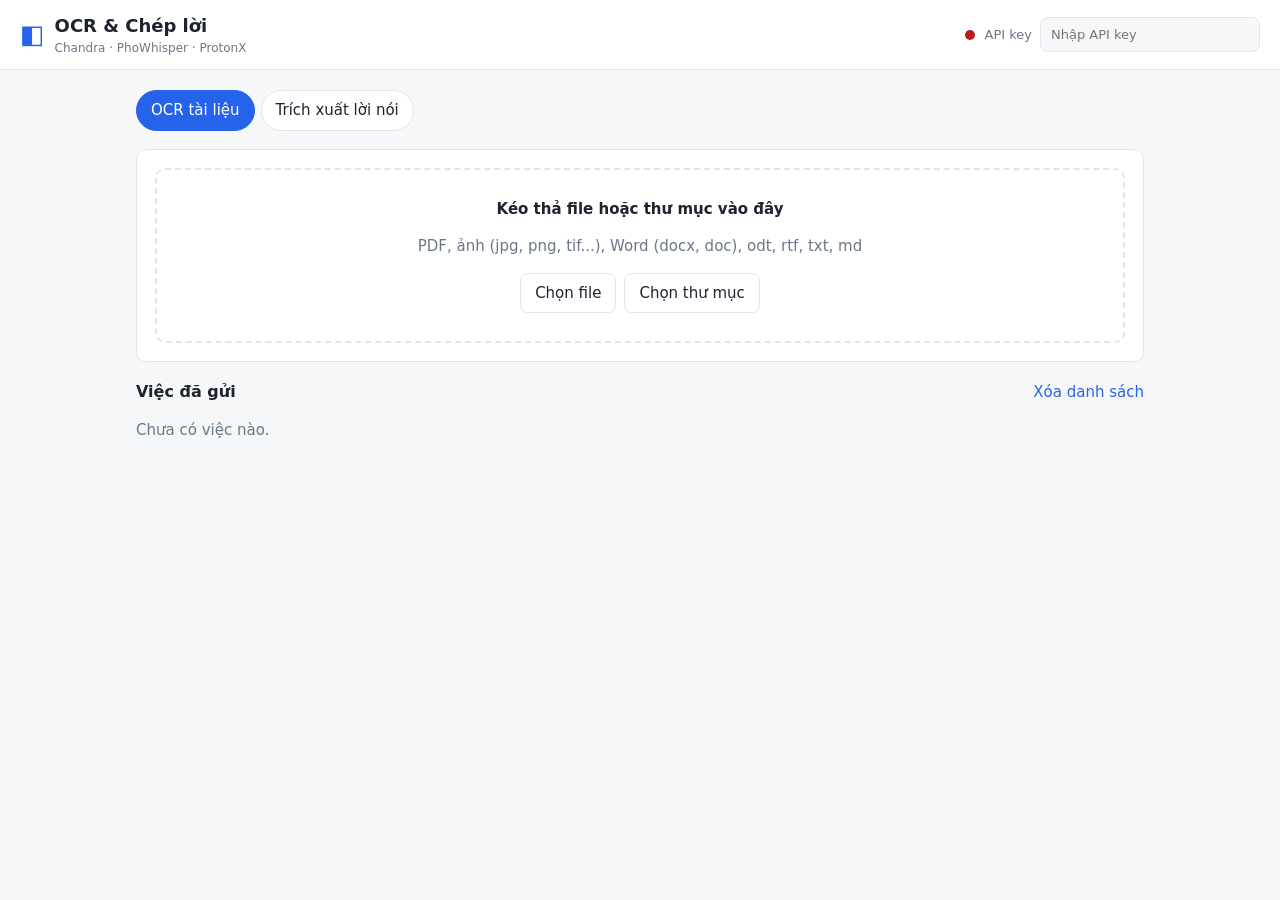
==== frontend/public/index.html @ 43de0fd4 "Thêm frontend Co-Authored-By: Claude Opus 5.5 <noreply@anthropic.com>" ====
<!doctype html>
<html lang="vi">
<head>
  <meta charset="utf-8">
  <meta name="viewport" content="width=device-width, initial-scale=1">
  <title>OCR &amp; Chép lời</title>
  <link rel="stylesheet" href="style.css">
</head>
<body>
  <header class="topbar">
    <div class="brand">
      <span class="logo" aria-hidden="true">◧</span>
      <div>
        <h1>OCR &amp; Chép lời</h1>
        <p class="sub">Chandra · PhoWhisper · ProtonX</p>
      </div>
    </div>
    <div class="conn">
      <span id="health" class="dot" title="Trạng thái backend"></span>
      <label class="key">
        <span>API key</span>
        <input id="apiKey" type="password" placeholder="Nhập API key" autocomplete="off">
      </label>
    </div>
  </header>

  <main>
    <nav class="tabs" role="tablist">
      <button class="tab active" data-mode="ocr" role="tab">OCR tài liệu</button>
      <button class="tab" data-mode="speech" role="tab">Trích xuất lời nói</button>
    </nav>

    <section class="card">
      <div id="drop" class="drop">
        <p class="drop-title">Kéo thả file hoặc thư mục vào đây</p>
        <p id="hint" class="muted"></p>
        <div class="actions">
          <label class="btn">Chọn file<input id="pickFiles" type="file" multiple hidden></label>
          <label class="btn">Chọn thư mục<input id="pickFolder" type="file" webkitdirectory multiple hidden></label>
        </div>
      </div>

      <div id="selection" class="selection" hidden>
        <div class="selection-head">
          <strong id="selCount"></strong>
          <button id="clearSel" class="link">Bỏ chọn tất cả</button>
        </div>
        <ul id="selList" class="files"></ul>
        <p id="selSkipped" class="warn" hidden></p>
        <div class="options">
          <label><input id="optGroup" type="checkbox"> <span id="groupLabel"></span></label>
          <label><input id="optSpell" type="checkbox" checked> Sửa chính tả (ProtonX + từ điển)</label>
        </div>
        <div class="submit-row">
          <button id="submit" class="btn primary">Tải lên &amp; xử lý</button>
          <div id="progress" class="progress" hidden><div></div><span></span></div>
        </div>
        <p id="submitError" class="error" hidden></p>
      </div>
    </section>

    <section class="jobs-wrap">
      <div class="jobs-head">
        <h2>Việc đã gửi</h2>
        <button id="clearJobs" class="link">Xóa danh sách</button>
      </div>
      <p id="noJobs" class="muted">Chưa có việc nào.</p>
      <ul id="jobs" class="jobs"></ul>
    </section>

    <section id="viewer" class="card viewer" hidden>
      <div class="viewer-head">
        <div>
          <h2 id="vTitle"></h2>
          <p id="vMeta" class="muted"></p>
        </div>
        <div class="actions">
          <button id="vDownload" class="btn">Tải .txt</button>
          <button id="vClose" class="btn">Đóng</button>
        </div>
      </div>
      <p id="vNotice" class="notice" hidden></p>
      <audio id="vAudio" controls hidden></audio>
      <nav class="tabs small" id="vTabs">
        <button class="tab active" data-view="text">Văn bản</button>
        <button class="tab" data-view="changes">Chỗ đã sửa <span id="vChangeCount" class="pill"></span></button>
        <button class="tab" data-view="unknown">Từ lạ <span id="vUnknownCount" class="pill"></span></button>
        <button class="tab" data-view="input">Đầu vào</button>
      </nav>
      <div id="vBody" class="vbody"></div>
    </section>
  </main>

  <script src="app.js"></script>
</body>
</html>
---- frontend/public/style.css ----
:root {
  --bg: #f6f7f9;
  --card: #ffffff;
  --text: #1c2430;
  --muted: #6b7686;
  --line: #e2e6ec;
  --accent: #2563eb;
  --accent-soft: #e8efff;
  --ok: #15803d;
  --ok-soft: #e7f6ec;
  --bad: #b91c1c;
  --bad-soft: #fdecec;
  --warn: #a16207;
  --warn-soft: #fdf6e3;
  --radius: 10px;
  font-family: system-ui, -apple-system, "Segoe UI", Roboto, sans-serif;
}
@media (prefers-color-scheme: dark) {
  :root {
    --bg: #12161c;
    --card: #1a2029;
    --text: #e4e8ee;
    --muted: #96a0ae;
    --line: #2b3340;
    --accent: #6c9cff;
    --accent-soft: #1f2b44;
    --ok: #5fd28a;
    --ok-soft: #173225;
    --bad: #ff8a8a;
    --bad-soft: #3a1c1f;
    --warn: #f0c46b;
    --warn-soft: #362b14;
  }
}
* { box-sizing: border-box; }
[hidden] { display: none !important; }
body { margin: 0; background: var(--bg); color: var(--text); font-size: 15px; line-height: 1.5; }
h1, h2 { margin: 0; }
h1 { font-size: 18px; }
h2 { font-size: 16px; }
.muted { color: var(--muted); }
.sub { margin: 0; color: var(--muted); font-size: 12px; }

.topbar {
  display: flex; flex-wrap: wrap; gap: 12px; align-items: center; justify-content: space-between;
  padding: 12px 20px; background: var(--card); border-bottom: 1px solid var(--line);
}
.brand { display: flex; gap: 10px; align-items: center; }
.logo { font-size: 26px; color: var(--accent); }
.conn { display: flex; gap: 10px; align-items: center; }
.key { display: flex; gap: 8px; align-items: center; font-size: 13px; color: var(--muted); }
.key input { width: 220px; max-width: 50vw; }
.dot { width: 10px; height: 10px; border-radius: 50%; background: var(--muted); }
.dot.ok { background: var(--ok); }
.dot.bad { background: var(--bad); }

input[type=password], input[type=text] {
  padding: 7px 10px; border: 1px solid var(--line); border-radius: 8px; background: var(--bg); color: var(--text); font: inherit;
}
main { max-width: 1040px; margin: 0 auto; padding: 20px 16px 60px; display: grid; gap: 18px; }
.card { background: var(--card); border: 1px solid var(--line); border-radius: var(--radius); padding: 18px; }

.tabs { display: flex; gap: 6px; flex-wrap: wrap; }
.tab {
  border: 1px solid var(--line); background: var(--card); color: var(--text); padding: 8px 14px;
  border-radius: 999px; cursor: pointer; font: inherit;
}
.tab.active { background: var(--accent); border-color: var(--accent); color: #fff; }
.tabs.small .tab { padding: 5px 12px; font-size: 13px; }
.tab.active .pill { background: rgba(255,255,255,.25); color: #fff; }

.drop {
  border: 2px dashed var(--line); border-radius: var(--radius); padding: 28px 16px; text-align: center; transition: .15s;
}
.drop.over { border-color: var(--accent); background: var(--accent-soft); }
.drop-title { margin: 0 0 4px; font-weight: 600; }
.actions { display: flex; gap: 8px; justify-content: center; flex-wrap: wrap; margin-top: 12px; }
.btn {
  display: inline-flex; align-items: center; gap: 6px; padding: 8px 14px; border-radius: 8px; cursor: pointer;
  border: 1px solid var(--line); background: var(--card); color: var(--text); font: inherit;
}
.btn:hover { border-color: var(--accent); }
.btn.primary { background: var(--accent); border-color: var(--accent); color: #fff; }
.btn:disabled { opacity: .55; cursor: not-allowed; }
.link { border: 0; background: none; color: var(--accent); cursor: pointer; font: inherit; padding: 0; }

.selection { margin-top: 16px; }
.selection-head, .jobs-head, .viewer-head { display: flex; justify-content: space-between; align-items: center; gap: 10px; flex-wrap: wrap; }
.files { list-style: none; margin: 10px 0; padding: 0; max-height: 240px; overflow: auto; border: 1px solid var(--line); border-radius: 8px; }
.files li { display: flex; justify-content: space-between; gap: 10px; padding: 6px 10px; border-bottom: 1px solid var(--line); font-size: 13px; }
.files li:last-child { border-bottom: 0; }
.files .name { overflow-wrap: anywhere; }
.files .size { color: var(--muted); white-space: nowrap; }
.options { display: flex; flex-direction: column; gap: 6px; margin: 10px 0; }
.submit-row { display: flex; gap: 14px; align-items: center; flex-wrap: wrap; }
.progress { position: relative; flex: 1; min-width: 160px; height: 22px; background: var(--bg); border: 1px solid var(--line); border-radius: 999px; overflow: hidden; }
.progress div { height: 100%; width: 0; background: var(--accent); transition: width .2s; }
.progress span { position: absolute; inset: 0; display: grid; place-items: center; font-size: 12px; }
.error { color: var(--bad); }
.warn { color: var(--warn); font-size: 13px; }
.notice { background: var(--warn-soft); color: var(--warn); padding: 8px 12px; border-radius: 8px; }

.jobs { list-style: none; padding: 0; margin: 10px 0 0; display: grid; gap: 8px; }
.job {
  display: grid; grid-template-columns: 1fr auto; gap: 4px 12px; align-items: center;
  background: var(--card); border: 1px solid var(--line); border-radius: var(--radius); padding: 10px 14px; cursor: pointer;
}
.job:hover { border-color: var(--accent); }
.job .files-line { overflow-wrap: anywhere; font-weight: 600; }
.job .meta { color: var(--muted); font-size: 12px; grid-column: 1; }
.badge { padding: 2px 10px; border-radius: 999px; font-size: 12px; white-space: nowrap; grid-row: span 2; }
.badge.wait { background: var(--accent-soft); color: var(--accent); }
.badge.ok { background: var(--ok-soft); color: var(--ok); }
.badge.bad { background: var(--bad-soft); color: var(--bad); }
.pill { display: inline-block; min-width: 20px; padding: 0 6px; border-radius: 999px; background: var(--bg); font-size: 12px; }

.viewer { display: grid; gap: 12px; }
.viewer audio { width: 100%; }
.vbody { border-top: 1px solid var(--line); padding-top: 12px; }
.page { margin-bottom: 18px; }
.page h3 { font-size: 13px; color: var(--muted); margin: 0 0 6px; font-weight: 600; }
.page pre, .plain { white-space: pre-wrap; overflow-wrap: anywhere; margin: 0; font: inherit; background: var(--bg); padding: 12px; border-radius: 8px; }
.seg { display: grid; grid-template-columns: 84px 1fr; gap: 10px; padding: 6px 8px; border-radius: 6px; }
.seg:hover { background: var(--bg); }
.seg .time { color: var(--accent); cursor: pointer; font-variant-numeric: tabular-nums; border: 0; background: none; font: inherit; text-align: left; padding: 0; }
.seg.changed { background: var(--ok-soft); }
.change { padding: 10px 0; border-bottom: 1px solid var(--line); }
.change .where { font-size: 12px; color: var(--muted); }
del { background: var(--bad-soft); color: var(--bad); text-decoration: line-through; padding: 0 2px; border-radius: 3px; }
ins { background: var(--ok-soft); color: var(--ok); text-decoration: none; padding: 0 2px; border-radius: 3px; }
.by { font-size: 11px; color: var(--muted); margin-left: 2px; }
table { width: 100%; border-collapse: collapse; font-size: 13px; }
th, td { text-align: left; padding: 6px 8px; border-bottom: 1px solid var(--line); vertical-align: top; }
th { color: var(--muted); font-weight: 600; }
.empty { color: var(--muted); padding: 12px 0; }
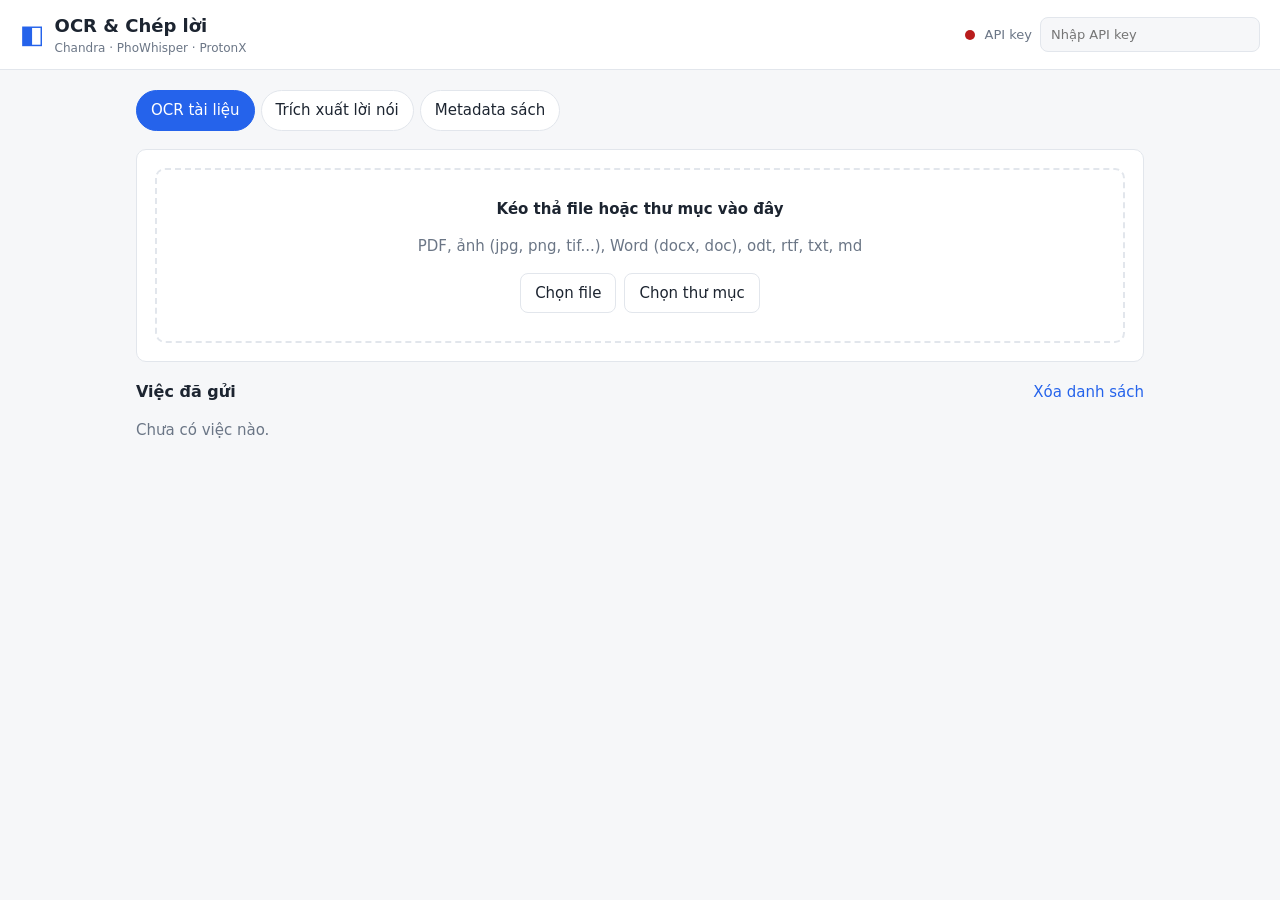
==== commit 923069a8: "update extract metadata" ====
--- a/frontend/public/index.html
+++ b/frontend/public/index.html
@@ -28,6 +28,7 @@
     <nav class="tabs" role="tablist">
       <button class="tab active" data-mode="ocr" role="tab">OCR tài liệu</button>
       <button class="tab" data-mode="speech" role="tab">Trích xuất lời nói</button>
+      <button class="tab" data-mode="metadata" role="tab">Metadata sách</button>
     </nav>
 
     <section class="card">
@@ -49,7 +50,7 @@
         <p id="selSkipped" class="warn" hidden></p>
         <div class="options">
           <label><input id="optGroup" type="checkbox"> <span id="groupLabel"></span></label>
-          <label><input id="optSpell" type="checkbox" checked> Sửa chính tả (ProtonX + từ điển)</label>
+          <label id="spellRow"><input id="optSpell" type="checkbox" checked> Sửa chính tả (ProtonX + từ điển)</label>
         </div>
         <div class="submit-row">
           <button id="submit" class="btn primary">Tải lên &amp; xử lý</button>
@@ -82,6 +83,7 @@
       <p id="vNotice" class="notice" hidden></p>
       <audio id="vAudio" controls hidden></audio>
       <nav class="tabs small" id="vTabs">
+        <button class="tab" data-view="fields">Thông tin</button>
         <button class="tab active" data-view="text">Văn bản</button>
         <button class="tab" data-view="changes">Chỗ đã sửa <span id="vChangeCount" class="pill"></span></button>
         <button class="tab" data-view="unknown">Từ lạ <span id="vUnknownCount" class="pill"></span></button>
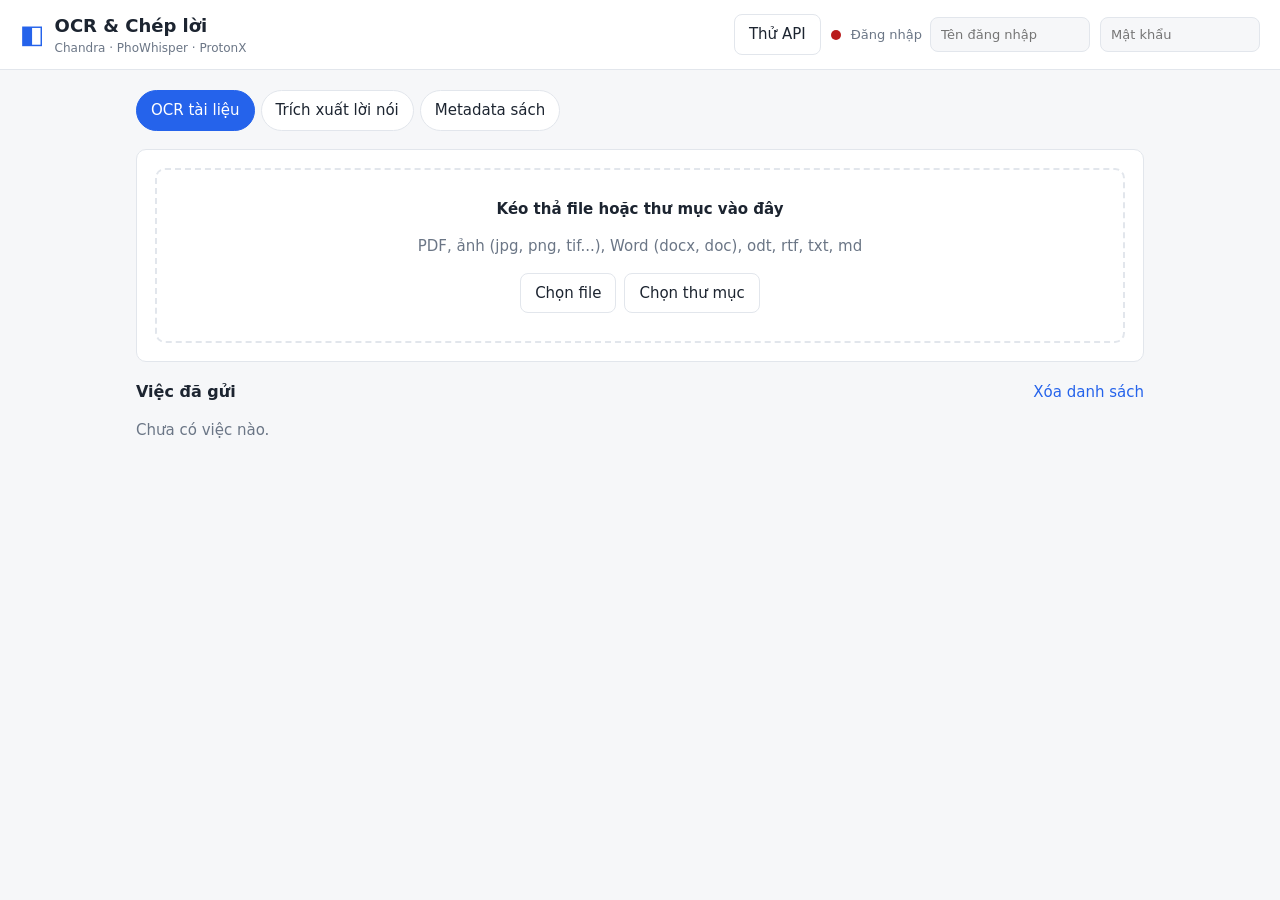
==== commit 3c3a6338: "i fogo" ====
--- a/frontend/public/index.html
+++ b/frontend/public/index.html
@@ -16,10 +16,14 @@
       </div>
     </div>
     <div class="conn">
+      <a class="btn" href="api.html">Thử API</a>
       <span id="health" class="dot" title="Trạng thái backend"></span>
       <label class="key">
-        <span>API key</span>
-        <input id="apiKey" type="password" placeholder="Nhập API key" autocomplete="off">
+        <span>Đăng nhập</span>
+        <input id="apiUser" type="text" placeholder="Tên đăng nhập" autocomplete="username">
+      </label>
+      <label class="key">
+        <input id="apiPass" type="password" placeholder="Mật khẩu" autocomplete="current-password" aria-label="Mật khẩu">
       </label>
     </div>
   </header>
@@ -93,6 +97,7 @@
     </section>
   </main>
 
+  <script src="auth.js"></script>
   <script src="app.js"></script>
 </body>
 </html>
--- a/frontend/public/style.css
+++ b/frontend/public/style.css
@@ -49,7 +49,7 @@
 .logo { font-size: 26px; color: var(--accent); }
 .conn { display: flex; gap: 10px; align-items: center; }
 .key { display: flex; gap: 8px; align-items: center; font-size: 13px; color: var(--muted); }
-.key input { width: 220px; max-width: 50vw; }
+.key input { width: 160px; max-width: 40vw; }
 .dot { width: 10px; height: 10px; border-radius: 50%; background: var(--muted); }
 .dot.ok { background: var(--ok); }
 .dot.bad { background: var(--bad); }
@@ -80,6 +80,7 @@
   border: 1px solid var(--line); background: var(--card); color: var(--text); font: inherit;
 }
 .btn:hover { border-color: var(--accent); }
+a.btn { text-decoration: none; }
 .btn.primary { background: var(--accent); border-color: var(--accent); color: #fff; }
 .btn:disabled { opacity: .55; cursor: not-allowed; }
 .link { border: 0; background: none; color: var(--accent); cursor: pointer; font: inherit; padding: 0; }
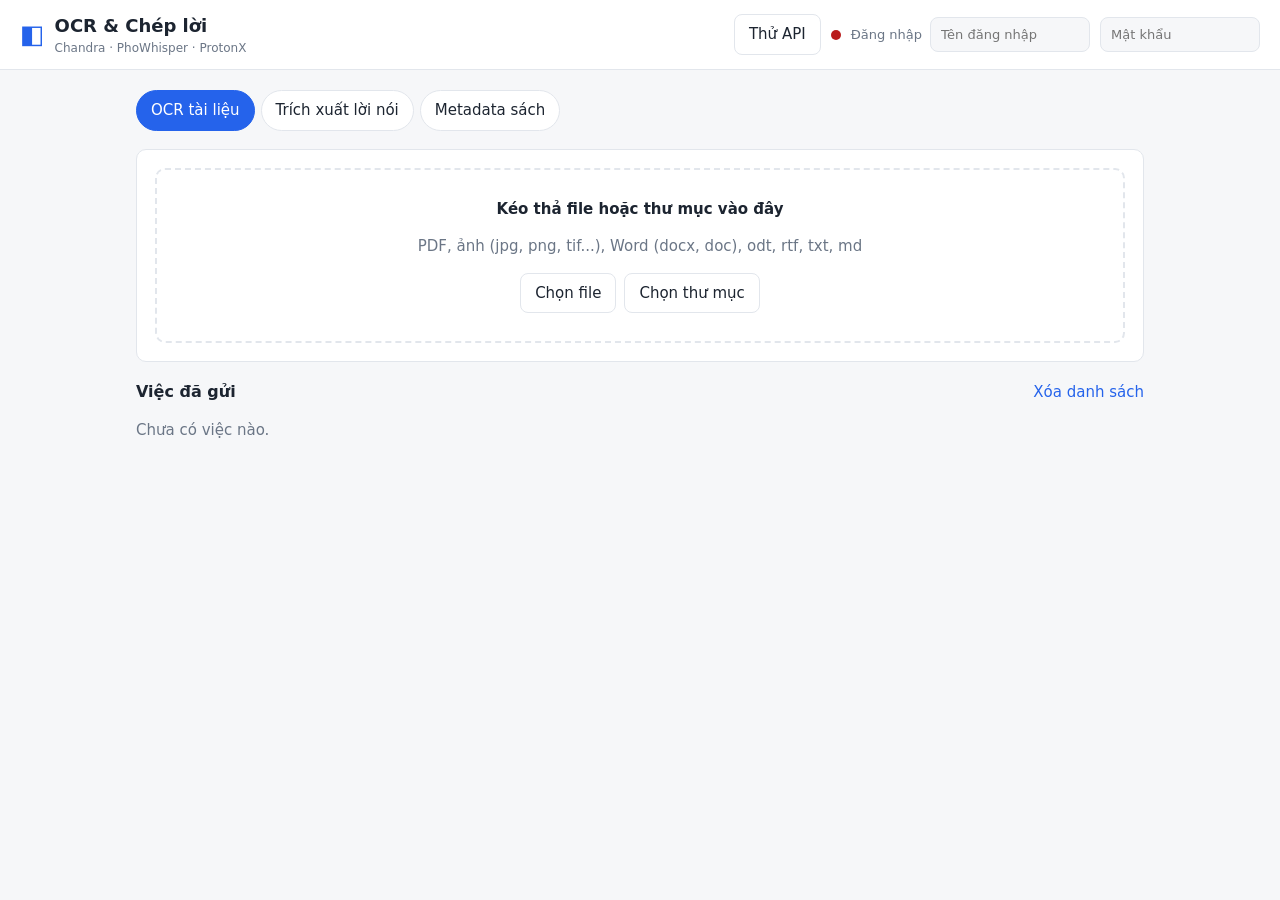
==== commit 03e9c31c: "update tons of things that i cannot list all lol" ====
--- a/frontend/public/index.html
+++ b/frontend/public/index.html
@@ -80,6 +80,9 @@
           <p id="vMeta" class="muted"></p>
         </div>
         <div class="actions">
+          <button id="vDownloadDocx" class="btn export" hidden data-fmt="docx" title="File Word dựng lại: bảng, chữ đậm / nghiêng, căn lề; mỗi trang gốc một trang">Tải .docx</button>
+          <button id="vDownloadPdf" class="btn export" hidden data-fmt="pdf" title="File PDF dựng lại: bảng, chữ đậm / nghiêng, căn lề; mỗi trang gốc một trang">Tải .pdf</button>
+          <button id="vDownloadHtml" class="btn" hidden title="Giữ nguyên bảng; mở được bằng Word">Tải .html</button>
           <button id="vDownload" class="btn">Tải .txt</button>
           <button id="vClose" class="btn">Đóng</button>
         </div>
@@ -89,6 +92,7 @@
       <nav class="tabs small" id="vTabs">
         <button class="tab" data-view="fields">Thông tin</button>
         <button class="tab active" data-view="text">Văn bản</button>
+        <button class="tab" data-view="raw" title="Đầu ra nguyên bản của Chandra, trước khi dọn HTML">Chandra gốc</button>
         <button class="tab" data-view="changes">Chỗ đã sửa <span id="vChangeCount" class="pill"></span></button>
         <button class="tab" data-view="unknown">Từ lạ <span id="vUnknownCount" class="pill"></span></button>
         <button class="tab" data-view="input">Đầu vào</button>
--- a/frontend/public/style.css
+++ b/frontend/public/style.css
@@ -134,3 +134,15 @@
 th, td { text-align: left; padding: 6px 8px; border-bottom: 1px solid var(--line); vertical-align: top; }
 th { color: var(--muted); font-weight: 600; }
 .empty { color: var(--muted); padding: 12px 0; }
+.page-html { background: var(--bg); padding: 12px; border-radius: 8px; overflow-x: auto; overflow-wrap: anywhere; }
+.page-html p, .page-html ul, .page-html ol { margin: 0 0 8px; }
+.page-html h1, .page-html h2, .page-html h3, .page-html h4, .page-html h5, .page-html h6 { font-size: 15px; margin: 4px 0 8px; }
+.page-html table { width: auto; min-width: 60%; border-collapse: collapse; margin: 8px 0; font-size: 13px; }
+.page-html th, .page-html td { border: 1px solid var(--muted); padding: 4px 8px; vertical-align: top; }
+.page-html th { color: var(--text); background: var(--card); text-align: center; }
+.page-html caption { font-weight: 600; text-align: left; margin-bottom: 4px; }
+.raw-bar { display: flex; gap: 6px; margin-bottom: 6px; }
+.raw-bar .tab { padding: 4px 10px; font-size: 12px; }
+.raw-note { font-size: 12px; margin: 0 0 12px; }
+.raw-frame { width: 100%; min-height: 120px; border: 1px solid var(--muted); border-radius: 8px; background: #fff; display: block; }
+.page pre.raw-src { font: 12px/1.45 ui-monospace, Consolas, monospace; max-height: 600px; overflow: auto; }
